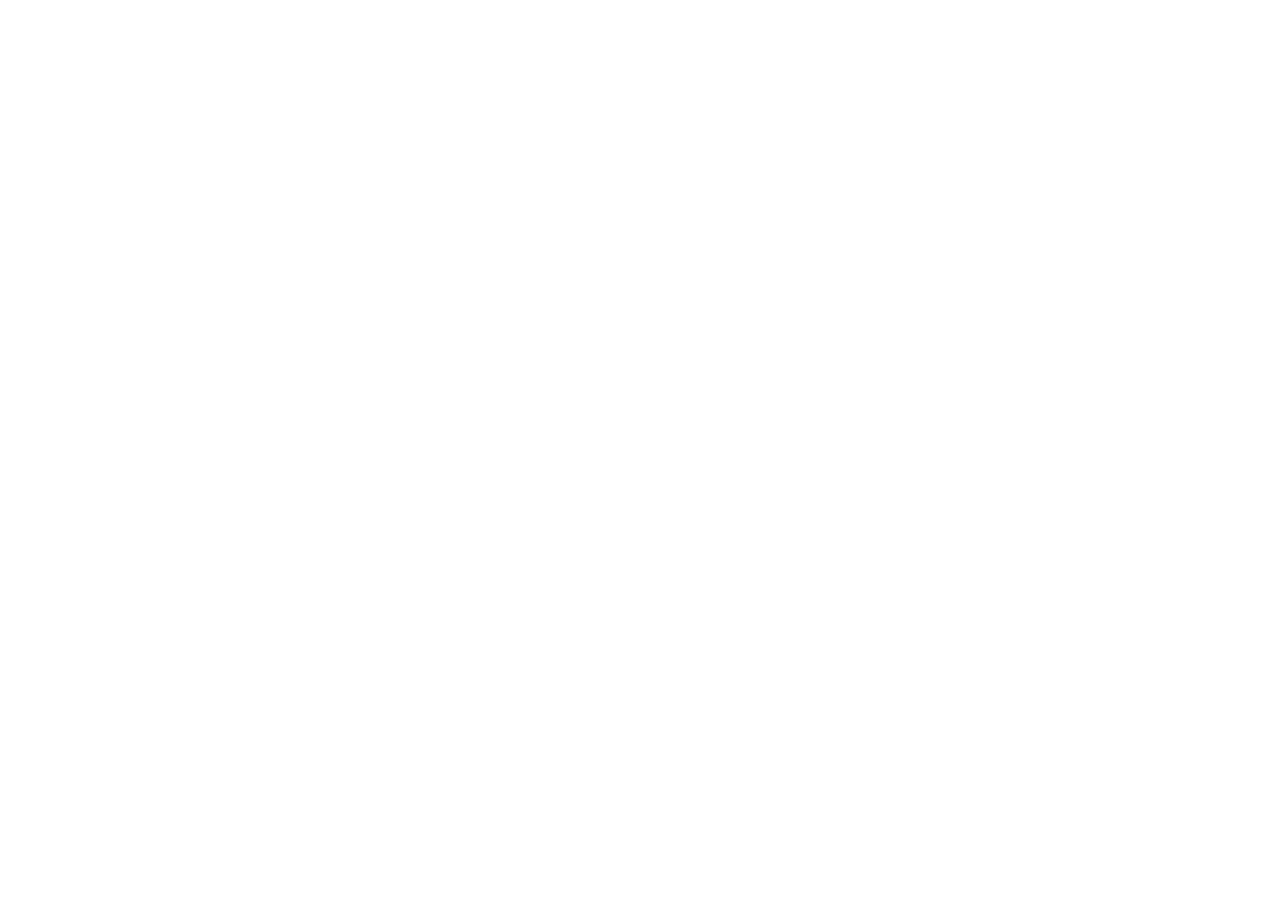
==== index.html @ ec92a9ce "initialized" ====
<!DOCTYPE html>
<html lang="en">
<head>
    <meta charset="UTF-8">
    <meta http-equiv="X-UA-Compatible" content="IE=edge">
    <meta name="viewport" content="width=device-width, initial-scale=1.0">
    <title>Document</title>
</head>
<body>
    
</body>
</html>
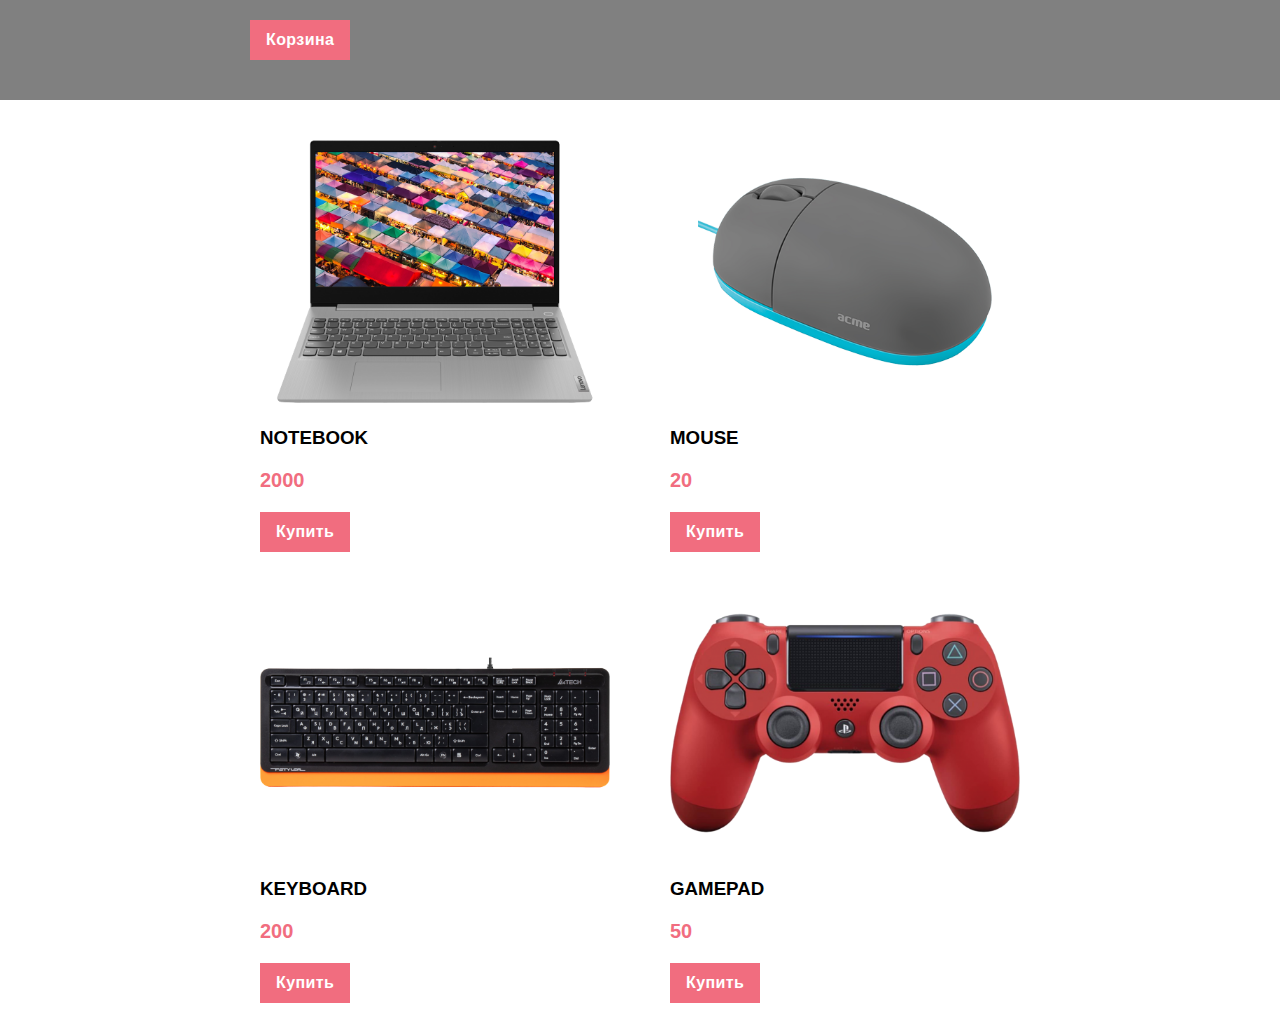
==== commit 179863ea: "lesson1 done" ====
--- a/index.html
+++ b/index.html
@@ -2,11 +2,18 @@
 <html lang="en">
 <head>
     <meta charset="UTF-8">
-    <meta http-equiv="X-UA-Compatible" content="IE=edge">
-    <meta name="viewport" content="width=device-width, initial-scale=1.0">
-    <title>Document</title>
+    <link rel="stylesheet" href="style.css">
+    <title>Интернет-магазин</title>
 </head>
 <body>
-    
+    <header>
+        <div class="container">
+            <button class="btn-cart" type="button">Корзина</button>
+        </div>
+    </header>
+    <main>
+        <div class="products container"></div>
+    </main>
+    <script src="js/main.js"></script>
 </body>
 </html>--- a/style.css
+++ b/style.css
@@ -0,0 +1,60 @@
+* {
+    margin: 0;
+    padding: 0;
+}
+.container {
+    margin: 0 auto;
+    max-width: 780px;
+}
+header {
+    height: 100px;
+    background-color: grey;
+}
+.products {
+    display: flex;
+    margin-top: 30px;
+    justify-content: space-between;
+    flex-wrap: wrap;
+}
+.img-container {
+    width: 350px;    
+}
+img {
+    width: 100%;
+}
+.product-item {
+    padding: 10px;
+    margin-bottom: 20px;
+}
+.product-item:hover {
+    box-shadow: 0 5px 8px rgb(0 0 0 / 16%);
+}
+h3 {
+    font-family: sans-serif;
+    margin-top: 20px;
+    text-transform: uppercase;       
+}
+p{
+    color: #f16d7f;
+    font-weight: 600;
+    font-size: 20px;
+    font-family: sans-serif;
+    margin-top: 20px; 
+}
+.buy-btn, .btn-cart {
+    color: #ffffff;
+    font-family: sans-serif;
+    font-size: 16px;
+    font-weight: 700;
+    letter-spacing: 0.4px;
+    padding: 10px 15px;
+    background-color: #f16d7f;
+    border: 1px solid #f16d7f;
+    cursor: pointer;
+    transition: 0.3s;
+    margin-top: 20px;
+}
+.buy-btn:hover {
+    color: #f16d7f;
+    background-color: #ffffff;
+}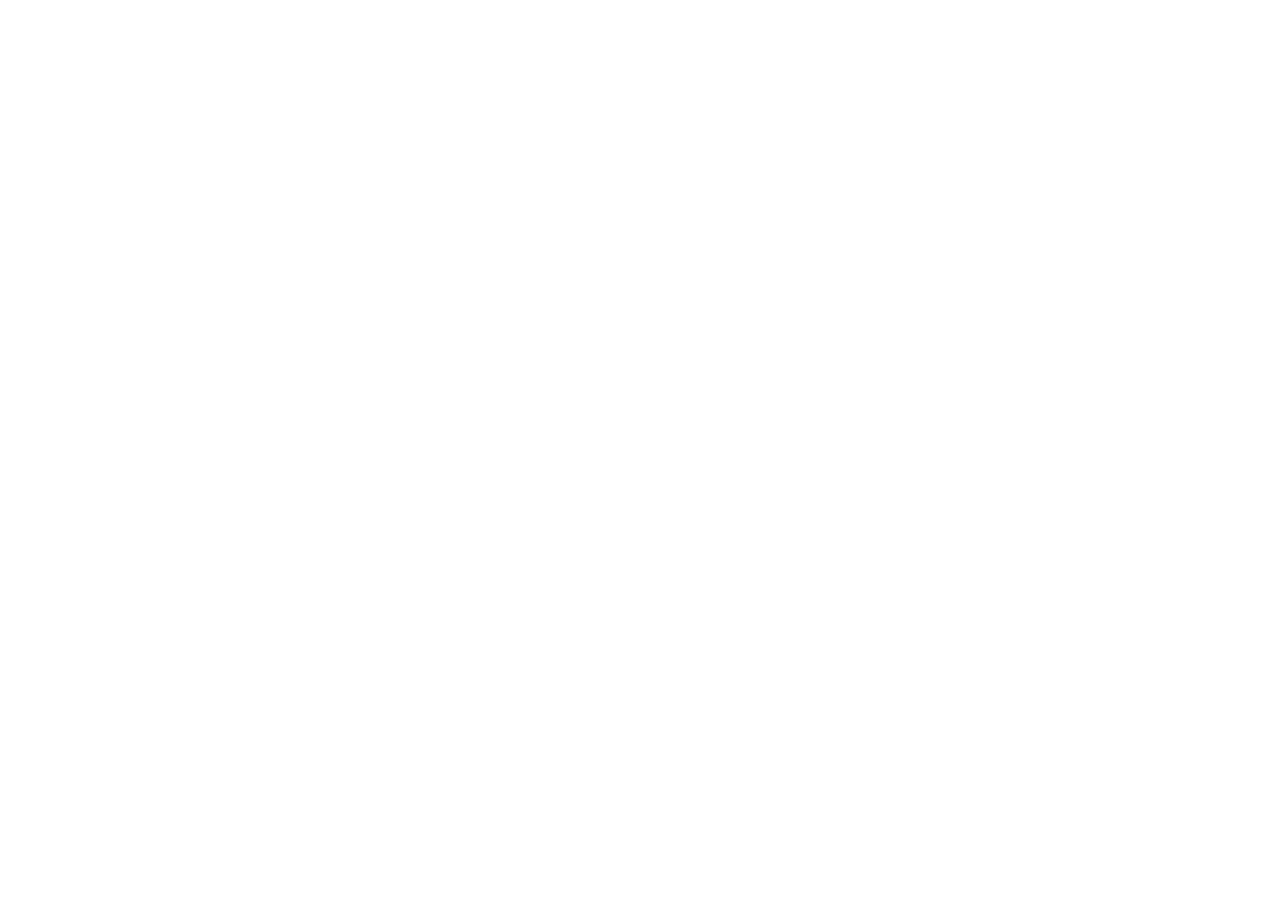
==== commit 1229a976: "lesson4 done" ====
--- a/index.html
+++ b/index.html
@@ -2,18 +2,33 @@
 <html lang="en">
 <head>
     <meta charset="UTF-8">
-    <link rel="stylesheet" href="style.css">
-    <title>Интернет-магазин</title>
+    <meta http-equiv="X-UA-Compatible" content="IE=edge">
+    <meta name="viewport" content="width=device-width, initial-scale=1.0">
+    <title>Document</title>
 </head>
 <body>
-    <header>
-        <div class="container">
-            <button class="btn-cart" type="button">Корзина</button>
-        </div>
-    </header>
-    <main>
-        <div class="products container"></div>
-    </main>
-    <script src="js/main.js"></script>
+    <script>
+        const str = `One: 'Hi Mary.' Two: 'Oh, hi.'
+One: 'How are you doing?'
+Two: 'I'm doing alright. How about you?'
+    One: 'Not too bad. The weather is great isn't it?'
+    Two: 'Yes. It's absolutely beautiful today.'
+One: 'I wish it was like this more frequently.'
+Two: 'Me too.'
+One: 'So where are you going now?'
+Two: 'I'm going to meet a friend of mine at the department store.'
+One: 'Going to do a little shopping?'
+Two: 'Yeah, I have to buy some presents for my parents.'
+One: 'What's the occasion?'
+    Two: 'It's their anniversary.'
+One: 'That's great. Well, you better get going. You don't want to be late.'
+Two: 'I'll see you next time.'
+One: 'Sure. Bye.'`;
+
+        
+        console.log ( str.replace(/'/g,'"'));
+        console.log (str.replace(/'\B|\B'/g,'"'));
+    </script>
+    
 </body>
 </html>